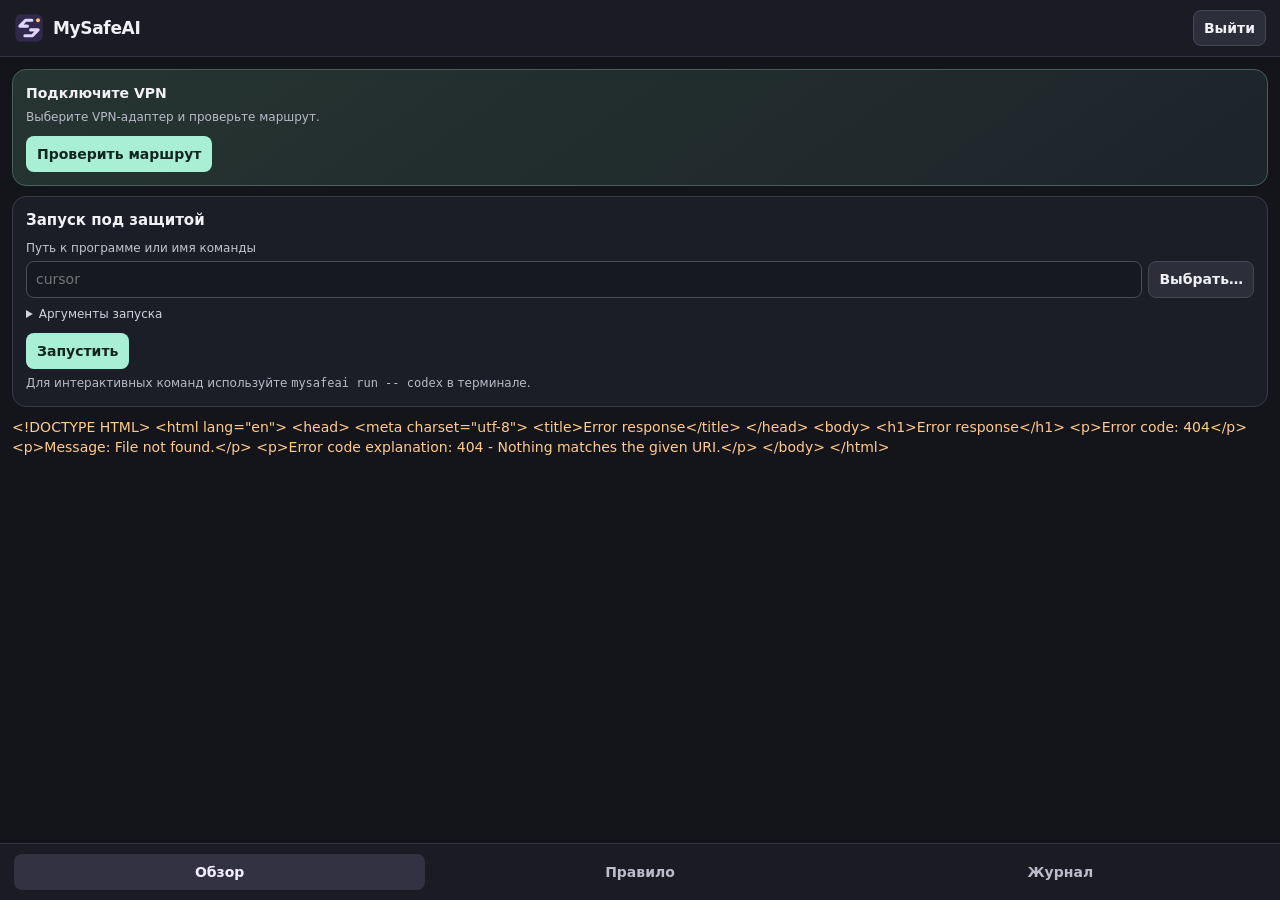
==== portable/web/index.html @ e3fce27b "Verify shipped desktop launchers and show live protection state" ====
<!doctype html>
<html lang="ru">
<head>
  <meta charset="utf-8">
  <meta name="viewport" content="width=device-width,initial-scale=1">
  <title>MySafeAI</title>
  <link rel="icon" href="icon.svg">
  <link rel="stylesheet" href="style.css">
  <script src="panel.js" defer></script>
</head>
<body>
  <header class="header">
    <img src="icon.svg" alt="" width="30" height="30">
    <h1>MySafeAI</h1>
    <button id="exit" class="quiet">Выйти</button>
  </header>
  <main>
    <div id="overview-page">
      <section class="status" aria-live="polite">
        <p id="status">Подключите VPN</p>
        <strong id="ip"></strong>
        <p id="route-note" class="hint">Выберите VPN-адаптер и проверьте маршрут.</p>
        <details id="diagnostics" hidden>
          <summary>Ответы источников</summary>
          <ul id="providers"></ul>
        </details>
        <div class="actions"><button id="check">Проверить маршрут</button></div>
      </section>
      <section class="card">
        <h2>Запуск под защитой</h2>
        <label for="command">Путь к программе или имя команды</label>
        <div class="program-picker">
          <input id="command" placeholder="cursor">
          <button id="pick" class="quiet">Выбрать…</button>
        </div>
        <details>
          <summary>Аргументы запуска</summary>
          <label for="args">По одному аргументу на строку</label>
          <textarea id="args" rows="2"></textarea>
        </details>
        <div class="actions"><button id="launch">Запустить</button></div>
        <ul id="running"></ul>
        <p class="hint">Для интерактивных команд используйте <code>mysafeai run -- codex</code> в терминале.</p>
      </section>
    </div>
    <section class="card" id="policy-page" hidden>
      <h2>Правило подключения</h2>
      <label for="adapter">VPN-адаптер</label>
      <select id="adapter"></select>
      <label for="allowed">Доверенные IP и подсети</label>
      <textarea id="allowed" rows="5" placeholder="203.0.113.42&#10;2001:db8::/48"></textarea>
      <div class="actions">
        <button id="policy-check" class="quiet">Проверить</button>
        <button id="save">Сохранить</button>
        <button id="trust" class="quiet" hidden>Добавить проверенные IP</button>
      </div>
      <p id="policy-result" class="hint" role="status"></p>
    </section>
    <section class="card" id="journal-page" hidden>
      <h2>Журнал</h2>
      <p id="journal-empty" class="hint">Здесь появятся запуски, паузы и ошибки защиты.</p>
      <ul id="journal"></ul>
    </section>
    <p id="notice" role="status"></p>
  </main>
  <nav class="navigation" aria-label="Разделы MySafeAI">
    <button type="button" data-page="overview" aria-pressed="true">Обзор</button>
    <button type="button" data-page="policy" aria-pressed="false">Правило</button>
    <button type="button" data-page="journal" aria-pressed="false">Журнал</button>
  </nav>
</body>
</html>
---- portable/web/style.css ----
:root {
  color-scheme: dark;
  font: 14px/1.45 system-ui, sans-serif;
  color: #f0f0f5;
  background: #14151b;
}
* { box-sizing: border-box; }
[hidden] { display: none !important; }
body { margin: 0; height: 100vh; display: grid; grid-template-rows: auto minmax(0, 1fr) auto; }
.header, .navigation {
  display: flex;
  align-items: center;
  gap: 9px;
  background: #1a1b23;
  padding: 10px 14px;
}
.header { border-bottom: 1px solid #343540; }
.header button { margin-left: auto; }
h1 { margin: 0; font-size: 17px; letter-spacing: -.02em; }
h2 { margin: 0 0 8px; font-size: 15px; }
p { margin: 0; }
main { overflow: auto; padding: 12px; scrollbar-width: thin; }
section {
  margin-bottom: 10px;
  border: 1px solid #383947;
  border-radius: 14px;
  padding: 13px;
  background: #1c1e27;
}
.status { background: linear-gradient(145deg, #263531, #1d242a); border-color: #446259; }
.status p:first-child { font-weight: 650; }
.status strong { display: block; margin: 4px 0; font-size: 27px; font-variant-numeric: tabular-nums; overflow-wrap: anywhere; }
.status strong:empty { display: none; }
.status [data-state="trusted"] { color: #9ce9ca; }
.status [data-state="denied"] { color: #ffca8c; }
label { display: block; margin: 8px 0 4px; color: #c3c4d1; font-size: 12px; }
input, select, textarea, button { font: inherit; }
input, select, textarea {
  width: 100%;
  border: 1px solid #4b4c59;
  border-radius: 8px;
  background: #171922;
  color: inherit;
  padding: 7px 9px;
}
textarea { resize: vertical; }
button {
  border: 1px solid transparent;
  border-radius: 8px;
  background: #a9efd6;
  color: #13251f;
  padding: 7px 10px;
  font-weight: 650;
  cursor: pointer;
}
button.quiet { background: #2c2e39; border-color: #454755; color: #f0f0f5; }
button:disabled { opacity: .55; cursor: wait; }
:focus-visible { outline: 2px solid #dbd1ff; outline-offset: 2px; }
.navigation { border-top: 1px solid #343540; justify-content: space-between; }
.navigation button { flex: 1; background: transparent; color: #bbbcca; }
.navigation button[aria-pressed="true"] { background: #333242; color: #f4efff; }
.actions { display: flex; flex-wrap: wrap; gap: 8px; margin-top: 10px; }
details { margin-top: 8px; }
summary { color: #d1d1df; cursor: pointer; font-size: 12px; }
ul { list-style: none; padding: 0; margin: 6px 0; }
li { border-top: 1px solid #353640; padding: 5px 0; overflow-wrap: anywhere; }
.program-picker { display: flex; gap: 6px; }
.program-picker button { flex-shrink: 0; }
#running small { display: block; color: #b9bac8; }
#running small[data-state="paused"] { color: #ffca8c; }
#running li { display: flex; align-items: center; justify-content: space-between; gap: 9px; }
#journal { font-size: 12px; color: #cdced7; }
#notice { color: #ffca8c; overflow-wrap: anywhere; }
.hint { font-size: 12px; color: #b9bac8; margin-top: 5px; }
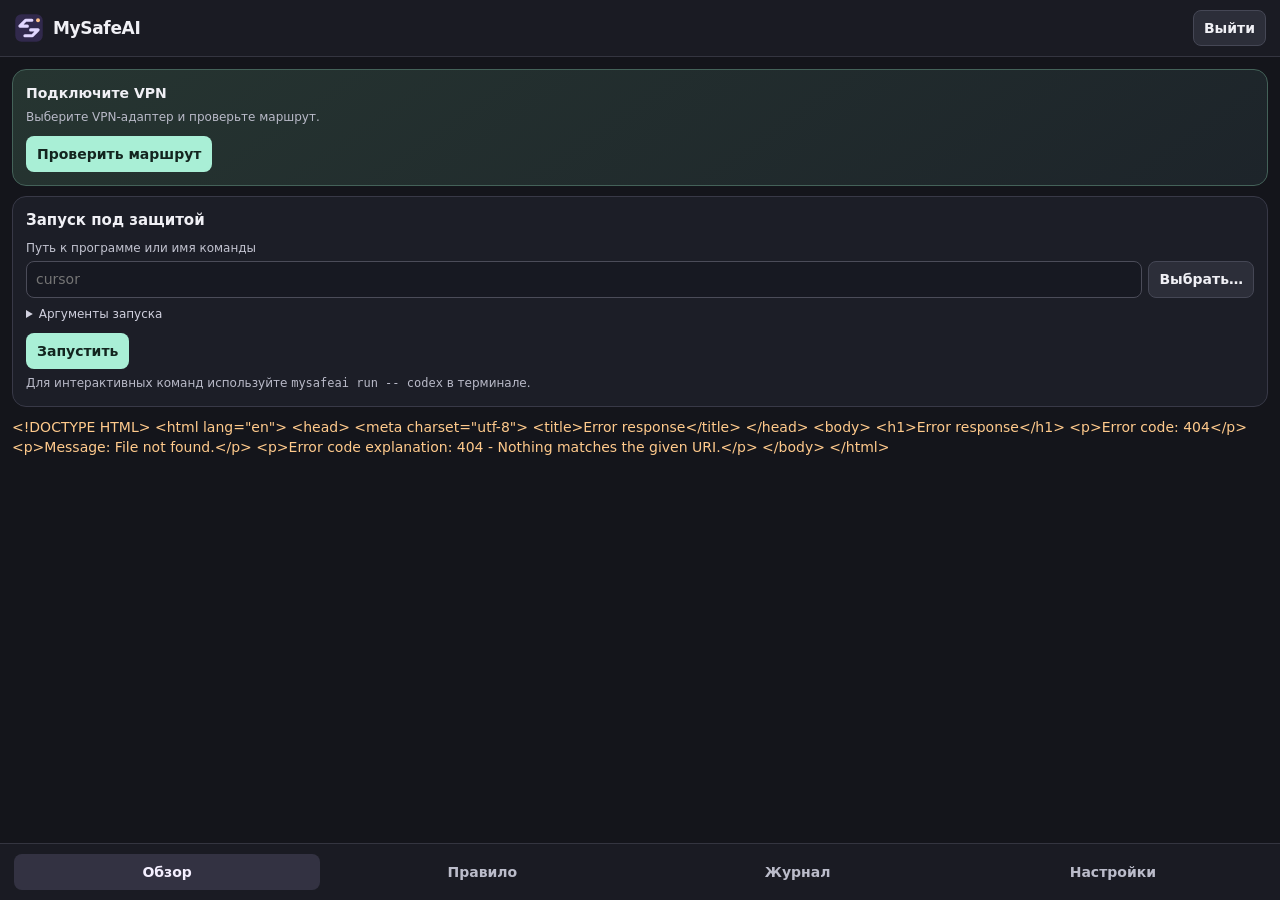
==== commit 9613c04b: "Add a macOS desktop window and tray-only mode on all platforms" ====
--- a/portable/web/index.html
+++ b/portable/web/index.html
@@ -12,6 +12,7 @@
   <header class="header">
     <img src="icon.svg" alt="" width="30" height="30">
     <h1>MySafeAI</h1>
+    <button id="hide-window" class="quiet" hidden>Скрыть</button>
     <button id="exit" class="quiet">Выйти</button>
   </header>
   <main>
@@ -61,12 +62,21 @@
       <p id="journal-empty" class="hint">Здесь появятся запуски, паузы и ошибки защиты.</p>
       <ul id="journal"></ul>
     </section>
+    <section class="card" id="settings-page" hidden>
+      <h2>Работа в фоне</h2>
+      <label class="setting" for="tray-only">
+        <input id="tray-only" type="checkbox" aria-describedby="tray-hint" disabled>
+        Только в трее
+      </label>
+      <p id="tray-hint" class="hint">MySafeAI запускается скрытым. Окно открывается из трея.</p>
+    </section>
     <p id="notice" role="status"></p>
   </main>
   <nav class="navigation" aria-label="Разделы MySafeAI">
     <button type="button" data-page="overview" aria-pressed="true">Обзор</button>
     <button type="button" data-page="policy" aria-pressed="false">Правило</button>
     <button type="button" data-page="journal" aria-pressed="false">Журнал</button>
+    <button type="button" data-page="settings" aria-pressed="false">Настройки</button>
   </nav>
 </body>
 </html>
--- a/portable/web/style.css
+++ b/portable/web/style.css
@@ -15,7 +15,7 @@
   padding: 10px 14px;
 }
 .header { border-bottom: 1px solid #343540; }
-.header button { margin-left: auto; }
+.header h1 { margin-right: auto; }
 h1 { margin: 0; font-size: 17px; letter-spacing: -.02em; }
 h2 { margin: 0 0 8px; font-size: 15px; }
 p { margin: 0; }
@@ -34,6 +34,8 @@
 .status [data-state="trusted"] { color: #9ce9ca; }
 .status [data-state="denied"] { color: #ffca8c; }
 label { display: block; margin: 8px 0 4px; color: #c3c4d1; font-size: 12px; }
+.setting { display: flex; align-items: center; gap: 8px; color: inherit; font-size: 14px; }
+.setting input { width: auto; margin: 0; accent-color: #a9efd6; }
 input, select, textarea, button { font: inherit; }
 input, select, textarea {
   width: 100%;
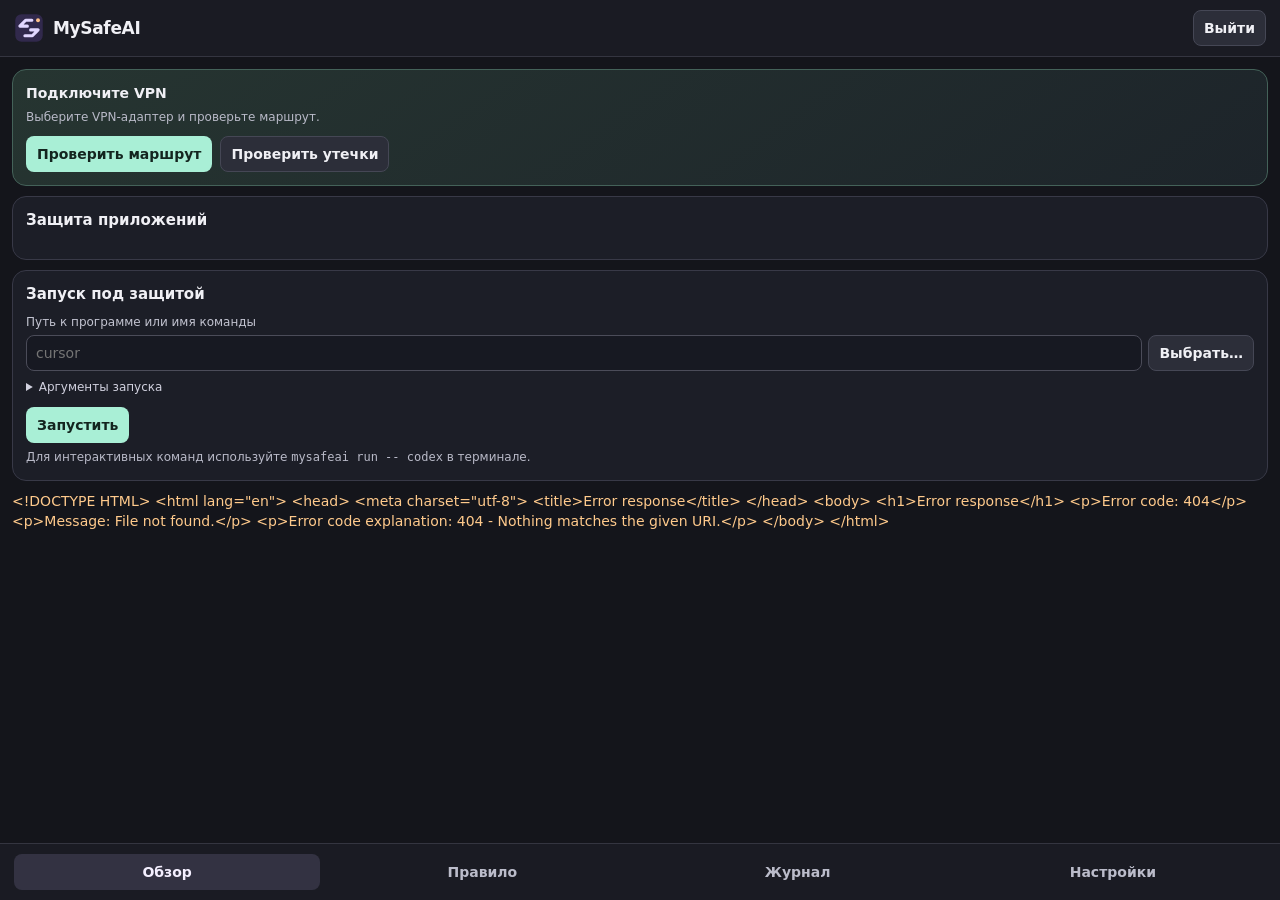
==== commit 015eab53: "Port application protection and connection rules to Windows, Linux and FreeBSD" ====
--- a/portable/web/index.html
+++ b/portable/web/index.html
@@ -25,7 +25,29 @@
           <summary>Ответы источников</summary>
           <ul id="providers"></ul>
         </details>
-        <div class="actions"><button id="check">Проверить маршрут</button></div>
+        <div class="actions">
+          <button id="check">Проверить маршрут</button>
+          <button id="leak-check" class="quiet">Проверить утечки</button>
+        </div>
+      </section>
+      <section class="card" id="approval-card" hidden aria-live="polite">
+        <h2>Разрешить новый IP?</h2>
+        <p id="approval-ip" class="approval-ip"></p>
+        <p id="approval-target" class="hint"></p>
+        <div class="actions">
+          <button id="approve-ip">Разрешить IP</button>
+          <button id="decline-ip" class="quiet">Не разрешать</button>
+        </div>
+      </section>
+      <section class="card" id="watch-card" aria-live="polite">
+        <h2>Защита приложений</h2>
+        <p id="watch-status" class="hint"></p>
+        <ul id="watched-apps" class="app-list"></ul>
+      </section>
+      <section class="card" id="leak-result" hidden aria-live="polite">
+        <h2>Проверка утечек</h2>
+        <ul id="leak-findings"></ul>
+        <details><summary>Ответы источников IP</summary><ul id="leak-providers"></ul></details>
       </section>
       <section class="card">
         <h2>Запуск под защитой</h2>
@@ -50,12 +72,43 @@
       <select id="adapter"></select>
       <label for="allowed">Доверенные IP и подсети</label>
       <textarea id="allowed" rows="5" placeholder="203.0.113.42&#10;2001:db8::/48"></textarea>
+      <label for="countries">Разрешённые страны</label>
+      <input id="countries" placeholder="NL, DE">
       <div class="actions">
         <button id="policy-check" class="quiet">Проверить</button>
         <button id="save">Сохранить</button>
         <button id="trust" class="quiet" hidden>Добавить проверенные IP</button>
       </div>
       <p id="policy-result" class="hint" role="status"></p>
+      <details class="settings-group">
+        <summary>Правила приложений</summary>
+        <label for="app-rule-target">Приложение</label>
+        <select id="app-rule-target"></select>
+        <label for="app-rule-mode">Подключение</label>
+        <select id="app-rule-mode">
+          <option value="tunnel">Полный VPN</option>
+          <option value="service">VPN до сервисов приложения</option>
+          <option value="proxy">Системный прокси / PAC</option>
+        </select>
+        <label class="setting"><input id="app-rule-override" type="checkbox"> Свой список IP, подсетей и стран</label>
+        <label for="app-rule-ips">IP и подсети</label>
+        <textarea id="app-rule-ips" rows="3"></textarea>
+        <label for="app-rule-countries">Страны</label>
+        <input id="app-rule-countries" placeholder="NL, DE">
+        <label class="setting"><input id="app-rule-local" type="checkbox"> Разрешать доверенные сети</label>
+        <div class="actions">
+          <button id="save-app-rule">Сохранить правило</button>
+          <button id="reset-app-rule" class="quiet">Сбросить</button>
+        </div>
+      </details>
+      <details class="settings-group">
+        <summary>Доверенные сети</summary>
+        <ul id="trusted-networks"></ul>
+        <label for="network-name">Название текущей сети</label>
+        <input id="network-name" placeholder="Дом">
+        <p class="hint">Проверьте, что сейчас подключены к этой сети напрямую. Для допуска сверяются шлюз и внешние IP.</p>
+        <div class="actions"><button id="save-network">Добавить текущую сеть</button></div>
+      </details>
     </section>
     <section class="card" id="journal-page" hidden>
       <h2>Журнал</h2>
@@ -69,6 +122,43 @@
         Только в трее
       </label>
       <p id="tray-hint" class="hint">MySafeAI запускается скрытым. Окно открывается из трея.</p>
+      <label class="setting"><input id="login-start" type="checkbox"> Запускать при входе в систему</label>
+      <details class="settings-group" open>
+        <summary>Защита приложений</summary>
+        <label class="setting"><input id="watch-enabled" type="checkbox"> Следить за запущенными приложениями</label>
+        <div id="watch-targets"></div>
+        <label for="custom-name">Название приложения</label>
+        <input id="custom-name" placeholder="Моё приложение">
+        <label for="custom-path">Полный путь к программе</label>
+        <div class="program-picker">
+          <input id="custom-path">
+          <button id="pick-custom" class="quiet">Выбрать…</button>
+        </div>
+        <div class="actions"><button id="add-custom" class="quiet">Добавить приложение</button></div>
+      </details>
+      <details class="settings-group">
+        <summary>Поведение защиты</summary>
+        <label class="setting"><input id="close-delay" type="checkbox"> Закрывать приложения после 20 секунд паузы</label>
+        <label class="setting"><input id="block-dns" type="checkbox"> Ставить на паузу при неподтверждённом маршруте DNS</label>
+        <label class="setting"><input id="observe-dns" type="checkbox"> Проверять резолверы через bash.ws</label>
+        <p class="hint">Внешний тест запускается по кнопке «Проверить утечки». bash.ws увидит IP устройства и резолверов.</p>
+        <label class="setting"><input id="notifications" type="checkbox"> Системные уведомления</label>
+      </details>
+      <div class="actions"><button id="save-watch">Сохранить настройки защиты</button></div>
+      <details class="settings-group">
+        <summary>Источники проверки IP</summary>
+        <div id="ip-sources"></div>
+        <ul id="custom-sources"></ul>
+        <label for="source-name">Название источника</label>
+        <input id="source-name" placeholder="Мой сервер">
+        <label for="source-url">HTTPS-адрес</label>
+        <input id="source-url" type="url" placeholder="https://example.com/ip">
+        <label class="setting"><input id="source-ipv6" type="checkbox"> Источник IPv6</label>
+        <div class="actions">
+          <button id="add-source" class="quiet">Добавить источник</button>
+          <button id="save-sources">Сохранить источники</button>
+        </div>
+      </details>
     </section>
     <p id="notice" role="status"></p>
   </main>
--- a/portable/web/style.css
+++ b/portable/web/style.css
@@ -74,3 +74,14 @@
 #journal { font-size: 12px; color: #cdced7; }
 #notice { color: #ffca8c; overflow-wrap: anywhere; }
 .hint { font-size: 12px; color: #b9bac8; margin-top: 5px; }
+.approval-ip { color: #ffca8c; font-size: 21px; font-variant-numeric: tabular-nums; overflow-wrap: anywhere; }
+#approval-card { border-color: #705c43; background: #29251f; }
+.settings-group { border-top: 1px solid #383947; margin-top: 14px; padding-top: 12px; }
+.settings-group summary { font-size: 14px; font-weight: 650; }
+.setting { min-height: 26px; }
+.app-list { display: flex; flex-wrap: wrap; gap: 6px; }
+.app-list li { border: 1px solid #454755; border-radius: 999px; padding: 4px 9px; }
+.app-list [data-state="paused"] { color: #ffca8c; border-color: #705c43; }
+.app-list [data-state="failed"] { color: #ff9e9e; }
+.compact-list-item { display: flex; align-items: center; gap: 8px; justify-content: space-between; }
+.compact-list-item button { flex-shrink: 0; padding: 4px 7px; font-size: 12px; }
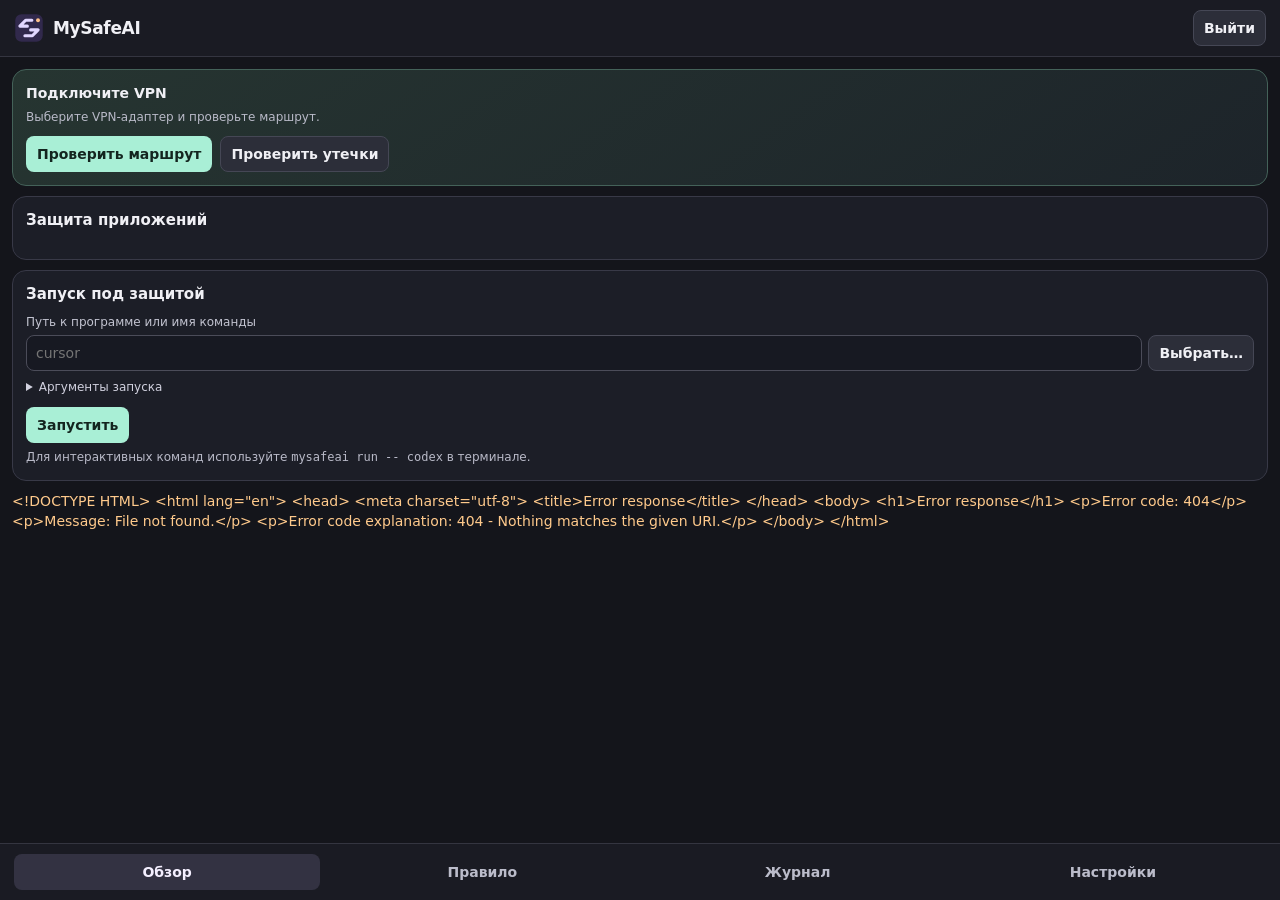
==== commit 037ff1f2: "Harden portable protection recovery and validate native desktop flows" ====
--- a/portable/web/index.html
+++ b/portable/web/index.html
@@ -90,6 +90,8 @@
           <option value="service">VPN до сервисов приложения</option>
           <option value="proxy">Системный прокси / PAC</option>
         </select>
+        <label for="app-rule-host">Дополнительный домен сервиса</label>
+        <input id="app-rule-host" placeholder="api.example.com">
         <label class="setting"><input id="app-rule-override" type="checkbox"> Свой список IP, подсетей и стран</label>
         <label for="app-rule-ips">IP и подсети</label>
         <textarea id="app-rule-ips" rows="3"></textarea>
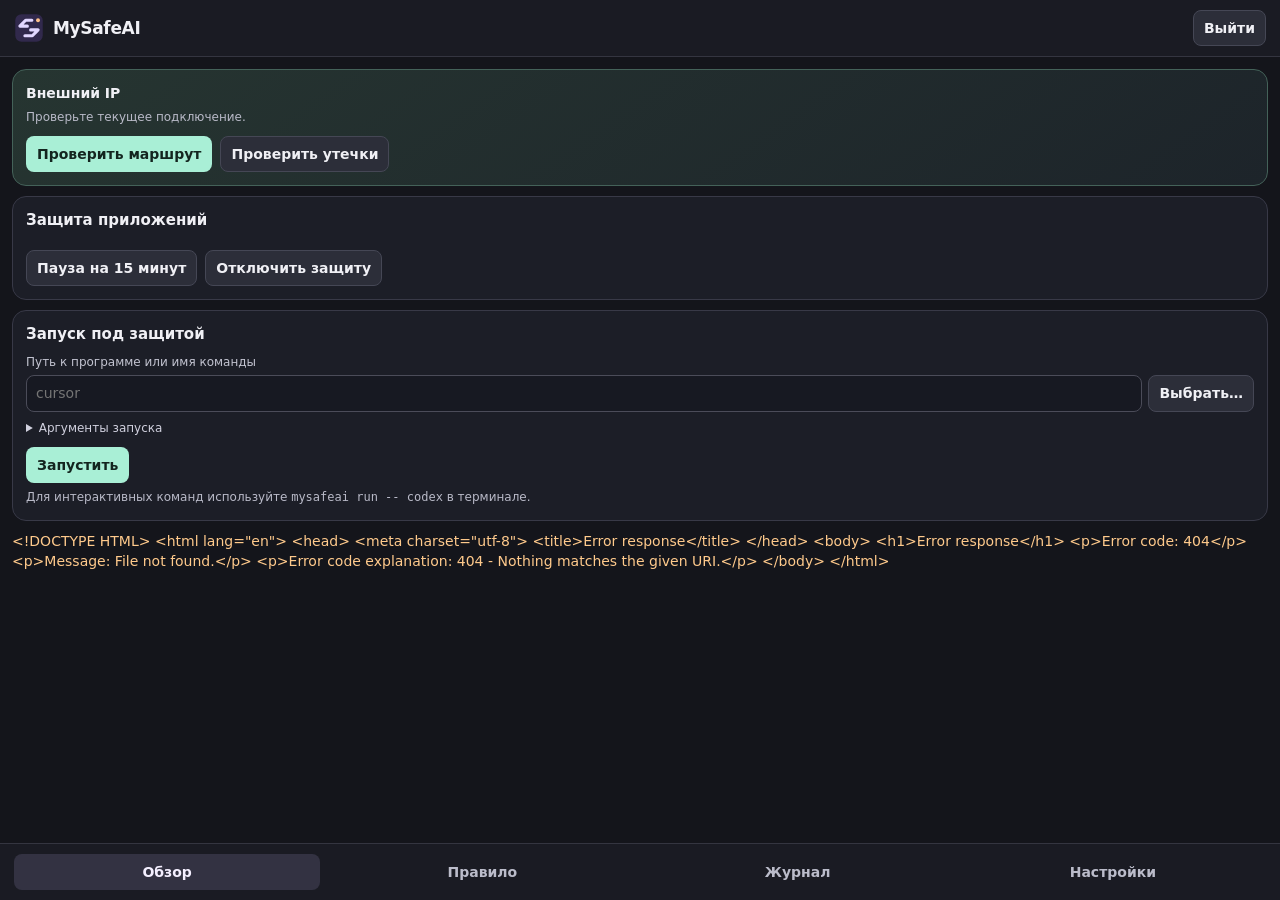
==== commit 80bd1733: "Support direct connections and protection controls in MySafeAI 0.3.0" ====
--- a/portable/web/index.html
+++ b/portable/web/index.html
@@ -13,14 +13,14 @@
     <img src="icon.svg" alt="" width="30" height="30">
     <h1>MySafeAI</h1>
     <button id="hide-window" class="quiet" hidden>Скрыть</button>
-    <button id="exit" class="quiet">Выйти</button>
+    <button id="exit" class="quiet" aria-label="Выйти из MySafeAI">Выйти</button>
   </header>
   <main>
     <div id="overview-page">
       <section class="status" aria-live="polite">
-        <p id="status">Подключите VPN</p>
+        <p id="status">Внешний IP</p>
         <strong id="ip"></strong>
-        <p id="route-note" class="hint">Выберите VPN-адаптер и проверьте маршрут.</p>
+        <p id="route-note" class="hint">Проверьте текущее подключение.</p>
         <details id="diagnostics" hidden>
           <summary>Ответы источников</summary>
           <ul id="providers"></ul>
@@ -39,10 +39,15 @@
           <button id="decline-ip" class="quiet">Не разрешать</button>
         </div>
       </section>
-      <section class="card" id="watch-card" aria-live="polite">
+      <section class="card" id="watch-card">
         <h2>Защита приложений</h2>
-        <p id="watch-status" class="hint"></p>
+        <p id="watch-status" class="hint" role="status"></p>
         <ul id="watched-apps" class="app-list"></ul>
+        <div class="actions">
+          <button id="resume-protection" hidden>Включить защиту</button>
+          <button id="pause-protection" class="quiet">Пауза на 15 минут</button>
+          <button id="disable-protection" class="quiet">Отключить защиту</button>
+        </div>
       </section>
       <section class="card" id="leak-result" hidden aria-live="polite">
         <h2>Проверка утечек</h2>
@@ -72,6 +77,8 @@
       <select id="adapter"></select>
       <label for="allowed">Доверенные IP и подсети</label>
       <textarea id="allowed" rows="5" placeholder="203.0.113.42&#10;2001:db8::/48"></textarea>
+      <label for="direct-allowed">IP прямого подключения</label>
+      <input id="direct-allowed" placeholder="203.0.113.8">
       <label for="countries">Разрешённые страны</label>
       <input id="countries" placeholder="NL, DE">
       <div class="actions">
@@ -86,7 +93,8 @@
         <select id="app-rule-target"></select>
         <label for="app-rule-mode">Подключение</label>
         <select id="app-rule-mode">
-          <option value="tunnel">Полный VPN</option>
+          <option value="automatic">Автоматически · VPN или прямой выход</option>
+          <option value="tunnel">Только VPN</option>
           <option value="service">VPN до сервисов приложения</option>
           <option value="proxy">Системный прокси / PAC</option>
         </select>
@@ -95,6 +103,8 @@
         <label class="setting"><input id="app-rule-override" type="checkbox"> Свой список IP, подсетей и стран</label>
         <label for="app-rule-ips">IP и подсети</label>
         <textarea id="app-rule-ips" rows="3"></textarea>
+        <label for="app-rule-direct">IP прямого подключения</label>
+        <input id="app-rule-direct" placeholder="203.0.113.8">
         <label for="app-rule-countries">Страны</label>
         <input id="app-rule-countries" placeholder="NL, DE">
         <label class="setting"><input id="app-rule-local" type="checkbox"> Разрешать доверенные сети</label>
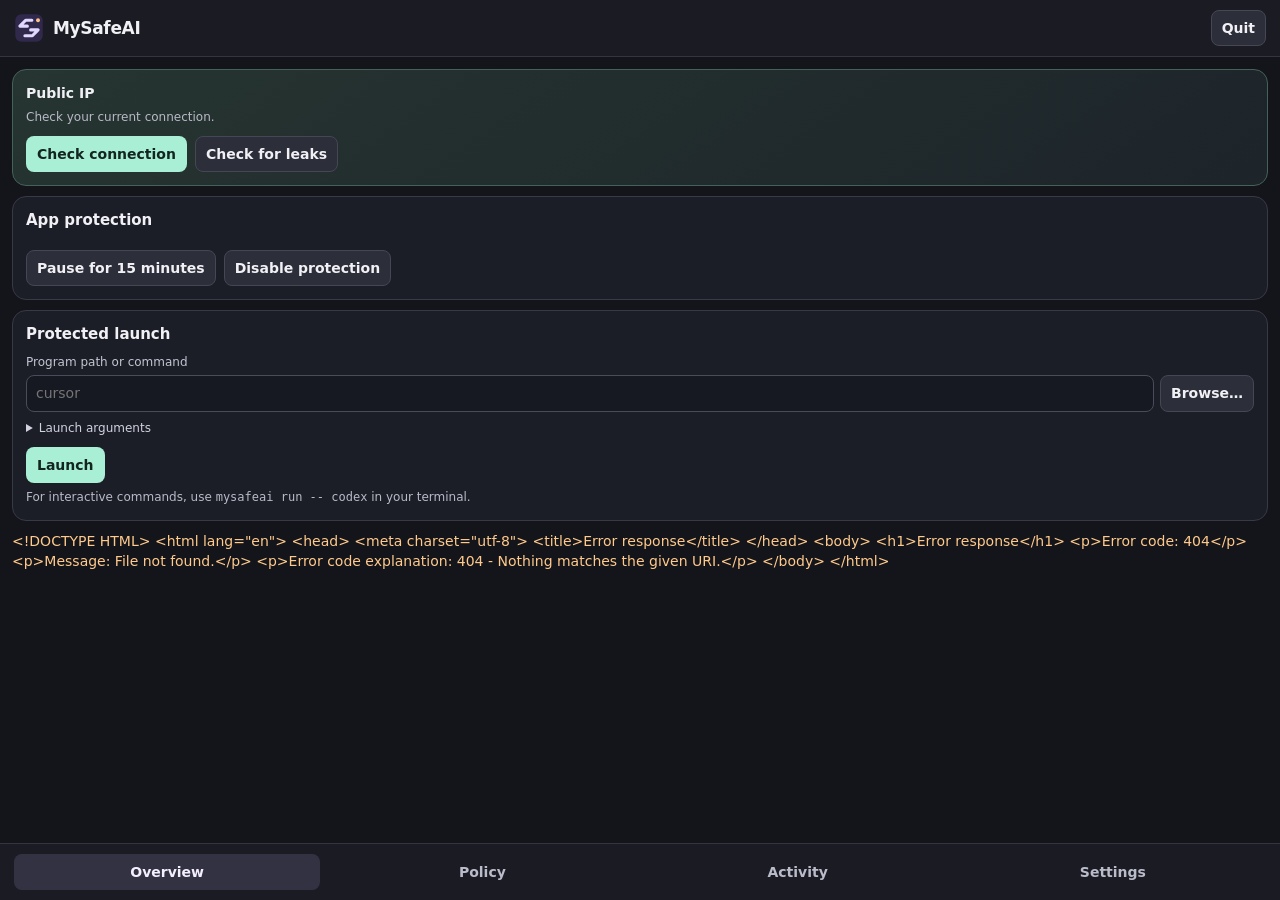
==== commit 7e7e972e: "feat: protect browser sites and add English across platforms" ====
--- a/portable/web/index.html
+++ b/portable/web/index.html
@@ -6,6 +6,7 @@
   <title>MySafeAI</title>
   <link rel="icon" href="icon.svg">
   <link rel="stylesheet" href="style.css">
+  <script src="i18n.js" defer></script>
   <script src="panel.js" defer></script>
 </head>
 <body>
@@ -128,6 +129,20 @@
       <ul id="journal"></ul>
     </section>
     <section class="card" id="settings-page" hidden>
+      <h2>Настройки</h2>
+      <label for="language">Язык интерфейса</label>
+      <select id="language">
+        <option value="system">Как в системе</option>
+        <option value="ru">Русский</option>
+        <option value="en">English</option>
+      </select>
+      <p class="hint language-hint">Язык меняется сразу и сохраняется на этом устройстве.</p>
+      <h2>Сайты в браузере</h2>
+      <p class="hint">Расширение приостанавливает запросы к выбранным AI-сайтам. Остальные вкладки работают, настройки прокси не меняются.</p>
+      <p id="browser-status" class="hint" role="status">Подключите браузер и установите расширение из релиза.</p>
+      <div class="actions"><button id="browser-install">Подключить браузеры</button></div>
+      <p class="hint">Chrome, Edge, Brave, Chromium и Firefox. После переноса приложения в другую папку подключите браузеры повторно.</p>
+      <p class="hint"><a id="browser-guide" href="https://github.com/in-devp/MySafeAI/blob/main/docs/browser-extension.md" target="_blank" rel="noreferrer">Установка и границы защиты →</a></p>
       <h2>Работа в фоне</h2>
       <label class="setting" for="tray-only">
         <input id="tray-only" type="checkbox" aria-describedby="tray-hint" disabled>
--- a/portable/web/style.css
+++ b/portable/web/style.css
@@ -74,6 +74,7 @@
 #journal { font-size: 12px; color: #cdced7; }
 #notice { color: #ffca8c; overflow-wrap: anywhere; }
 .hint { font-size: 12px; color: #b9bac8; margin-top: 5px; }
+.language-hint { margin-bottom: 18px; }
 .approval-ip { color: #ffca8c; font-size: 21px; font-variant-numeric: tabular-nums; overflow-wrap: anywhere; }
 #approval-card { border-color: #705c43; background: #29251f; }
 .settings-group { border-top: 1px solid #383947; margin-top: 14px; padding-top: 12px; }
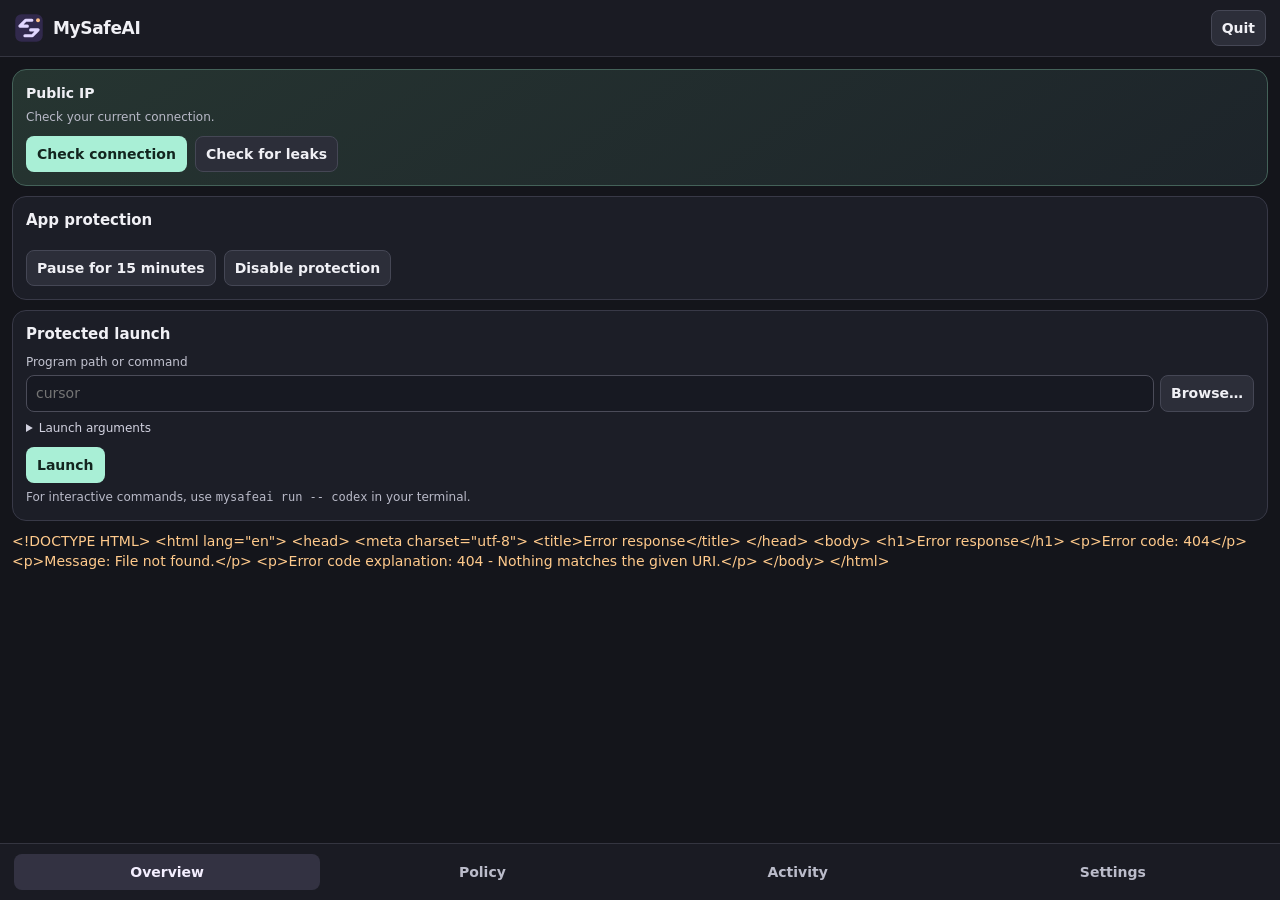
==== commit 3689b2eb: "fix: keep desktop tray checks working with new settings" ====
--- a/portable/web/index.html
+++ b/portable/web/index.html
@@ -193,7 +193,7 @@
     <button type="button" data-page="overview" aria-pressed="true">Обзор</button>
     <button type="button" data-page="policy" aria-pressed="false">Правило</button>
     <button type="button" data-page="journal" aria-pressed="false">Журнал</button>
-    <button type="button" data-page="settings" aria-pressed="false">Настройки</button>
+    <button type="button" data-page="settings" aria-pressed="false" aria-keyshortcuts="Control+, Meta+,">Настройки</button>
   </nav>
 </body>
 </html>
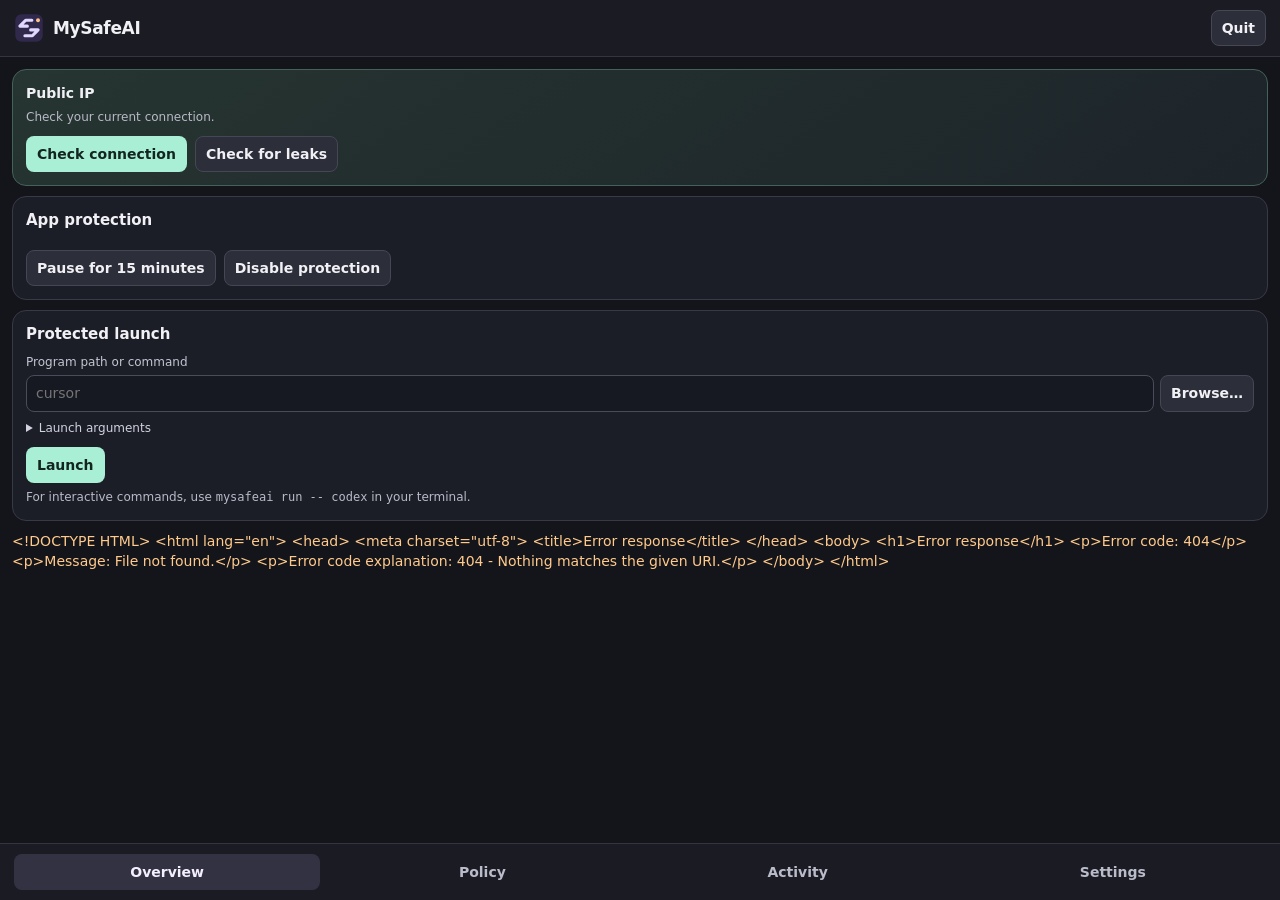
==== commit c31eab7e: "fix: verify public IP with one source per address family" ====
--- a/portable/web/index.html
+++ b/portable/web/index.html
@@ -174,6 +174,7 @@
       <div class="actions"><button id="save-watch">Сохранить настройки защиты</button></div>
       <details class="settings-group">
         <summary>Источники проверки IP</summary>
+        <p class="hint">На каждую версию IP используется один источник. Первый свой источник имеет приоритет, иначе используется первый включённый в списке.</p>
         <div id="ip-sources"></div>
         <ul id="custom-sources"></ul>
         <label for="source-name">Название источника</label>
